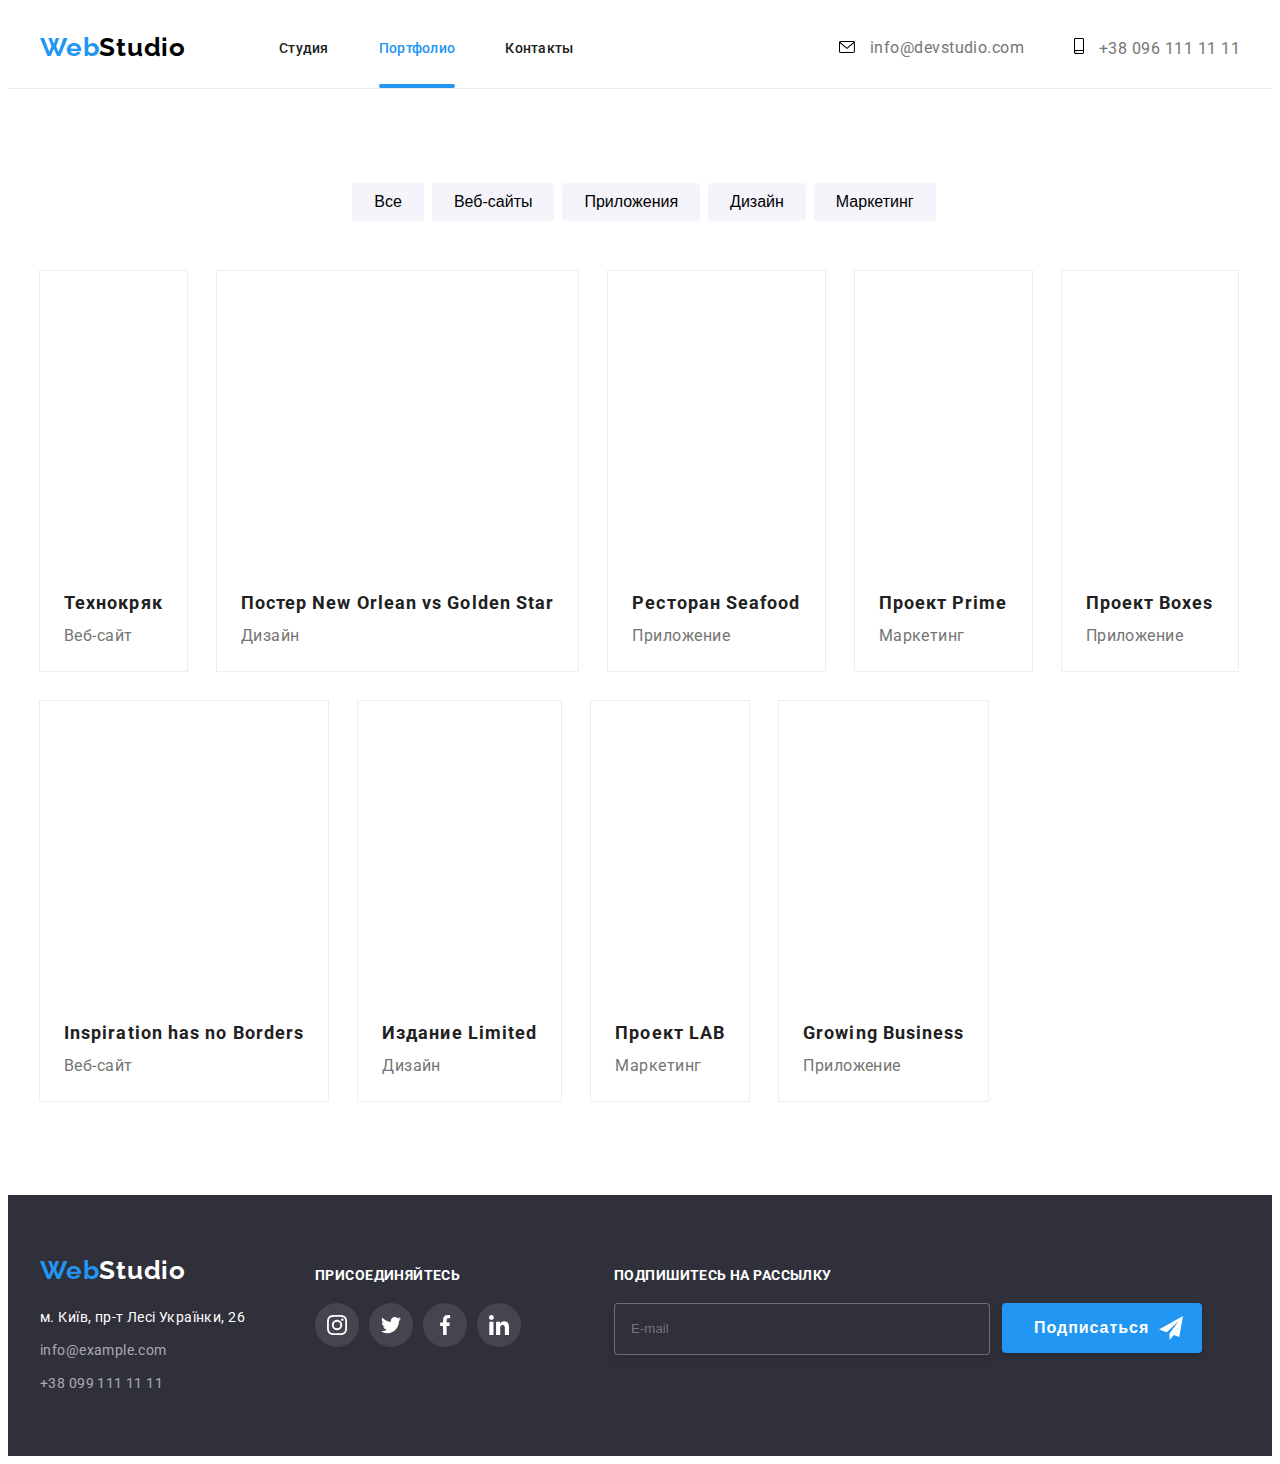
==== portfolio.html @ 78edf078 "1" ====
<!DOCTYPE html>
<html lang="ru">
  <head>
    <meta charset="UTF-8" />
 <meta name="viewport" content="width=device-width, initial-scale=1.0" />
    <title>Студия</title>
    <link rel="preconnect" href="https://fonts.googleapis.com" />
    <link rel="preconnect" href="https://fonts.gstatic.com" crossorigin />
    <link
      href="https://fonts.googleapis.com/css2?family=Raleway:wght@700&family=Roboto:wght@400;500;700;900&display=swap"
      rel="stylesheet"
    />
    <link
      rel="stylesheet"
      href="https://cdnjs.cloudflare.com/ajax/libs/modern-normalize/1.1.0/modern-normalize.min.css"
      integrity="sha512-wpPYUAdjBVSE4KJnH1VR1HeZfpl1ub8YT/NKx4PuQ5NmX2tKuGu6U/JRp5y+Y8XG2tV+wKQpNHVUX03MfMFn9Q=="
      crossorigin="anonymous"
      referrerpolicy="no-referrer"
    />    <link rel="stylesheet" href="./css/main.min.css" />

    <link rel="stylesheet" href="./css/styles.css" />
  </head>
  <body>
        <!--Header-->
    <header class="header">
      <div class="header__container container">
        <a class="logo logo--header" href="./index.html"
          >Web<span class="logo--dark">Studio</span></a
        >
        <nav>
          <ul class="nav">
            <li class="nav__item">
              <a class="nav__link " href="./index.html">Студия</a>
            </li>
            <li class="nav__item">
              <a class="nav__link current" href="./portfolio.html">Портфолио</a>
            </li>
            <li class="nav__item">
              <a class="nav__link" href="./practice.html">Контакты</a>
            </li>
          </ul>
        </nav>
        <ul class="auth auth--left-margin">
          <li class="auth__item">
            <a class="auth__link" href="mailto:info@devstudio.com">
              <svg class="auth__icon-envelope">
                <use href="./img/sprite.svg#icon-envelope"></use>
              </svg>
              info@devstudio.com</a
            >
          </li>
          <li class="auth__item">
            <a class="auth__link" href="tel:+380961111111">
              <svg class="auth__icon-smartphone">
                <use href="./img/sprite.svg#icon-smartphone"></use>
              </svg>
              +38 096 111 11 11</a
            >
          </li>
        </ul>
      </div>
    </header>
    <main>

    <!--Portfolio-->
    <main>
      <section class="portfolio">
        <h1 class="visualy-hidden">Portfolio</h1>
        <div class="container">
          <ul class="small-btn__list ">
            <li class="portfolio-btn-item"><button class="btn">Все</button></li>
            <li class="portfolio-btn-item"><button class="btn">Веб-сайты</button></li>
            <li class="portfolio-btn-item"><button class="btn">Приложения</button></li>
            <li class="portfolio-btn-item"><button class="btn">Дизайн</button></li>
            <li class="portfolio-btn-item"><button class="btn">Маркетинг</button></li>
          </ul>
          <ul class="product-cards__list">
            <li class="product-card">
              <a href="" class="portfolio-link link">
                <div class="img-box">
                  <img src="./img/portfolio/1.jpg" alt="" class="card-img" />
                  <p class="slider-text">
                    Ресурс предлагает комплексные предложения с разным уровнем функционала и
                    сервисов. Все это позволит посетителю получить исчерпывающие сведения о компании
                    или частном лице.
                  </p>
                </div>
                <div class="item-desc-field">
                  <h2 class="card-title">Технокряк</h2>
                  <p class="card-descr">Веб-сайт</p>
                </div></a
              >
            </li>
            <li class="product-card">
              <a href="" class="portfolio-link link">
                <div class="img-box">
                  <img src="./img/portfolio/2.jpg" alt="" class="card-img" />
                  <p class="slider-text">
                    Ресурс предлагает комплексные предложения с разным уровнем функционала и
                    сервисов. Все это позволит посетителю получить исчерпывающие сведения о компании
                    или частном лице.
                  </p>
                </div>
                <div class="item-desc-field">
                  <h2 class="card-title">Постер New Orlean vs Golden Star</h2>
                  <p class="card-descr">Дизайн</p>
                </div></a
              >
            </li>
            <li class="product-card">
              <a href="" class="portfolio-link link">
                <div class="img-box">
                  <img src="./img/portfolio/3.jpg" alt="" class="card-img" />
                  <p class="slider-text">
                    Ресурс предлагает комплексные предложения с разным уровнем функционала и
                    сервисов. Все это позволит посетителю получить исчерпывающие сведения о компании
                    или частном лице.
                  </p>
                </div>
                <div class="item-desc-field">
                  <h2 class="card-title">Ресторан Seafood</h2>
                  <p class="card-descr">Приложение</p>
                </div></a
              >
            </li>
            <li class="product-card">
              <a href="" class="portfolio-link link">
                <div class="img-box">
                  <img src="./img/portfolio/4.jpg" alt="" class="card-img" />
                  <p class="slider-text">
                    Ресурс предлагает комплексные предложения с разным уровнем функционала и
                    сервисов. Все это позволит посетителю получить исчерпывающие сведения о компании
                    или частном лице.
                  </p>
                </div>
                <div class="item-desc-field">
                  <h2 class="card-title">Проект Prime</h2>
                  <p class="card-descr">Маркетинг</p>
                </div></a
              >
            </li>
            <li class="product-card">
              <a href="" class="portfolio-link link">
                <div class="img-box">
                  <img src="./img/portfolio/5.jpg" alt="" class="card-img" />
                  <p class="slider-text">
                    Ресурс предлагает комплексные предложения с разным уровнем функционала и
                    сервисов. Все это позволит посетителю получить исчерпывающие сведения о компании
                    или частном лице.
                  </p>
                </div>
                <div class="item-desc-field">
                  <h2 class="card-title">Проект Boxes</h2>
                  <p class="card-descr">Приложение</p>
                </div></a
              >
            </li>
            <li class="product-card">
              <a href="" class="portfolio-link link">
                <div class="img-box">
                  <img src="./img/portfolio/6.jpg" alt="" class="card-img" />
                  <p class="slider-text">
                    Ресурс предлагает комплексные предложения с разным уровнем функционала и
                    сервисов. Все это позволит посетителю получить исчерпывающие сведения о компании
                    или частном лице.
                  </p>
                </div>
                <div class="item-desc-field">
                  <h2 class="card-title">Inspiration has no Borders</h2>
                  <p class="card-descr">Веб-сайт</p>
                </div></a
              >
            </li>
            <li class="product-card">
              <a href="" class="portfolio-link link">
                <div class="img-box">
                  <img src="./img/portfolio/7.jpg" alt="" class="card-img" />
                  <p class="slider-text">
                    Ресурс предлагает комплексные предложения с разным уровнем функционала и
                    сервисов. Все это позволит посетителю получить исчерпывающие сведения о компании
                    или частном лице.
                  </p>
                </div>
                <div class="item-desc-field">
                  <h2 class="card-title">Издание Limited</h2>
                  <p class="card-descr">Дизайн</p>
                </div></a
              >
            </li>
            <li class="product-card">
              <a href="" class="portfolio-link link">
                <div class="img-box">
                  <img src="./img/portfolio/8.jpg" alt="" class="card-img" />
                  <p class="slider-text">
                    Ресурс предлагает комплексные предложения с разным уровнем функционала и
                    сервисов. Все это позволит посетителю получить исчерпывающие сведения о компании
                    или частном лице.
                  </p>
                </div>
                <div class="item-desc-field">
                  <h2 class="card-title">Проект LAB</h2>
                  <p class="card-descr">Маркетинг</p>
                </div></a
              >
            </li>
            <li class="product-card">
              <a href="" class="portfolio-link link">
                <div class="img-box">
                  <img src="./img/portfolio/9.jpg" alt="" class="card-img" />
                  <p class="slider-text">
                    Ресурс предлагает комплексные предложения с разным уровнем функционала и
                    сервисов. Все это позволит посетителю получить исчерпывающие сведения о компании
                    или частном лице.
                  </p>
                </div>
                <div class="item-desc-field">
                  <h2 class="card-title">Growing Business</h2>
                  <p class="card-descr">Приложение</p>
                </div></a
              >
            </li>
          </ul>
        </div>
      </section>
    </main>
          <!--Footer-->
    <footer class="section-footer">

      <div class="container footer-container">
        <div class="footer-navi">
          <a class="logo" href="./index.html">Web<span class="logo-white">Studio</span></a>
          <address class="address">
            <ul class="address__list">
              <li class="address__item item--color-white">
                <a
                  href="https://www.google.com/maps/place/%D0%B1%D1%83%D0%BB.+%D0%9B%D0%B5%D1%81%D0%B8+%D0%A3%D0%BA%D1%80%D0%B0%D0%B8%D0%BD%D0%BA%D0%B8,+26,+%D0%9A%D0%B8%D0%B5%D0%B2,+02000/@50.4265841,30.5361971,17z/data=!3m1!4b1!4m5!3m4!1s0x40d4cf0e033ecbe9:0x57a4dffefec77da0!8m2!3d50.4265807!4d30.5383858?hl=ru"
                  target="_blank"
                  rel="noopener noreferrer"
                  >м. Київ, пр-т Лесі Українки, 26</a
                >
              </li>
              <li class="address__item">
                <a class="address__link" href="mailto:info@example.com">info@example.com</a>
              </li>
              <li class="address__item">
                <a class="address__link" href="tel:+380991111111">+38 099 111 11 11</a>
              </li>
            </ul>
          </address>
        </div>
        <div class="footer-social">
          <h2 class="footer__title">Присоединяйтесь</h2>
          <ul class="footer-social__list">
            <li class="footer-social__item">
              <a href="" class="footer-social__link">
                <svg class="footer-icon instagram" width="20px" height="20px">
                  <use href="./img/sprite.svg#icon-instagram"></use>
                </svg>
              </a>
            </li>
            <li class="footer-social__item">
              <a href="" class="footer-social__link">
                <svg class="footer-icon twitter" width="20" height="20">
                  <use href="./img/sprite.svg#icon-twitter"></use>
                </svg>
              </a>
            </li>
            <li class="footer-social__item">
              <a href="" class="footer-social__link">
                <svg class="footer-icon facebook" width="20" height="20">
                  <use href="./img/sprite.svg#icon-facebook"></use>
                </svg>
              </a>
            </li>
            <li class="footer-social__item">
              <a href="" class="footer-social__link">
                <svg class="footer-icon linkedin" width="20" height="20">
                  <use href="./img/sprite.svg#icon-linkedin"></use>
                </svg>
              </a>
            </li>
          </ul>
        </div>
        <div class="footer-subscribe">
          <h2 class="footer__title">Подпишитесь на рассылку</h2>
          <div class="subscribe-box">
            <input class="footer__input" type="email" id="footer-input" placeholder="E-mail" />
            <button class="btn--big" type="submit">
              Подписаться
              <svg class="icon-subscribe"><use href="./img/sprite.svg#icon-send"></use></svg>
            </button>
          </div>
        </div>
      </div>
    </footer>

  </body>
</html>
---- css/main.min.css ----
:root{--middl-bg-color: #f5f4fa;--dark-bg-color: #2f303a;--main-txt-color: #757575;--second-tex-color: #212121;--accent-color: #2196f3;--transition-change: 250ms cubic-bezier(0.4, 0, 0.2, 1)}body{font-family:"Roboto",sans-serif;color:var(--main-txt-color);letter-spacing:.03em;background-color:#fff}img{display:block}section{padding-top:60px;padding-bottom:60px}@media screen and (min-width: 1200px){section{padding-top:94px;padding-bottom:94px}}.container{margin-right:auto;margin-left:auto;width:100%}@media screen and (min-width: 480px){.container{width:450px}}@media screen and (min-width: 768px){.container{width:738px}}@media screen and (min-width: 1200px){.container{width:1200px}}ul{padding-left:0;margin-bottom:0;margin-top:0;list-style-type:none}a{text-decoration-line:none;color:inherit;transition:color var(--transition-change)}.current{color:var(--accent-color)}.title{color:var(--second-tex-color);margin:0 auto;text-align:center;font-weight:700;font-size:36px;line-height:1.1666666667;letter-spacing:.03em}.visualy-hidden{position:absolute;width:1px;height:1px;margin:-1px;border:0;padding:0;white-space:nowrap;clip-path:inset(100%);clip:rect(0);overflow:hidden}.section-title{margin-bottom:50px}.section-gray-color{background-color:var(--middl-bg-color)}.header{border-bottom:1px solid #ececec}.header__container{display:flex}@media screen and (max-width: 768px){.header__container{padding-top:16px;padding-bottom:16px}}@media screen and (min-width: 1200px){.header__container{align-items:center;padding-top:24px;padding-bottom:25px}}.logo{font-family:"Raleway",sans-serif;font-weight:700;font-size:26px;line-height:1.1923076923;letter-spacing:.03em;color:var(--accent-color)}@media screen and (min-width: 768px){.logo--header{margin-right:93px}}.logo--dark{color:#000}.logo-white{display:inline-block;color:#fff;margin-bottom:20px}@media screen and (max-width: 768px){.nav{display:none}}@media screen and (min-width: 768px){.nav{display:flex}}.nav__item{font-weight:500;font-size:14px;line-height:16px;letter-spacing:.02em;color:var(--second-tex-color)}.nav__item:not(:last-child){margin-right:50px}.nav__link{position:relative}.nav__link:hover,.nav__link:focus{color:var(--accent-color)}.nav__link::after{position:absolute;bottom:-32px;left:0;content:"";width:100%;height:4px;background-color:var(--accent-color);display:block;border-radius:2px;transform:scaleX(0);transition:transform var(--transition-change)}.nav__link.current::after{transform:scaleX(100%)}.auth{margin-left:auto}@media screen and (max-width: 768px){.auth{display:none}}@media screen and (min-width: 768px){.auth{display:flex}}.auth__item:not(:last-child){margin-right:50px}.auth__link:hover,.auth__link:focus{color:var(--accent-color)}.auth__icon-envelope{width:16px;height:12px;margin-right:10px;transition:fill var(--transition-change)}.auth__link:hover .auth__icon-envelope,.auth__link:focus .auth__icon-envelope,.auth__link:hover .auth__icon-smartphone,.auth__link:focus .auth__icon-smartphone{fill:var(--accent-color)}.auth__icon-smartphone{width:10px;height:16px;margin-right:10px;transition:fill var(--transition-change)}.hero-section{background-color:var(--dark-bg-color);text-align:center;padding:118px 0;background-position:center;background-size:cover;max-width:100%;background-repeat:no-repeat;background-image:linear-gradient(rgba(47, 48, 58, 0.4), rgba(47, 48, 58, 0.4)),url(../img/header-bg-mobile.jpg)}@media(min-device-pixel-ratio: 2),(min-resolution: 192dpi),(min-resolution: 2dppx){.hero-section{background-image:linear-gradient(rgba(47, 48, 58, 0.4), rgba(47, 48, 58, 0.4)),url(../img/header-bg-mobile-2x.jpg)}}@media screen and (min-width: 768px){.hero-section{background-image:linear-gradient(rgba(47, 48, 58, 0.4), rgba(47, 48, 58, 0.4)),url(../img/header-bg-tablet.jpg)}}@media screen and (min-width: 768px)and (min-device-pixel-ratio: 2),screen and (min-width: 768px)and (min-resolution: 192dpi),screen and (min-width: 768px)and (min-resolution: 2dppx){.hero-section{background-image:linear-gradient(rgba(47, 48, 58, 0.4), rgba(47, 48, 58, 0.4)),url(../img/header-bg-tablet-2x.jpg)}}@media screen and (min-width: 1200px){.hero-section{background-image:linear-gradient(rgba(47, 48, 58, 0.4), rgba(47, 48, 58, 0.4)),url(../img/bgr.jpg);padding:200px 0}}.hero__title{font-weight:900;font-size:26px;line-height:1.62;letter-spacing:.06em;text-transform:uppercase;color:#fff;margin-bottom:30px}@media screen and (min-width: 1200px){.hero__title{font-size:44px;line-height:1.36}}.servises{display:none}@media screen and (min-width: 1200px){.servises{display:contents}}.btn--big{color:#fff;box-shadow:0px 4px 4px rgba(0,0,0,.15);border-radius:4px;border:none;background-color:var(--accent-color);padding:10px 32px;border-color:var(--accent-color);min-width:200px;height:50px;font-weight:700;font-size:16px;line-height:1.88;letter-spacing:.06em;cursor:pointer}.btn{font-weight:500;font-size:16px;line-height:1.625;border-radius:4px;padding:6px 22px;background:#f5f4fa;border-style:none;transition:background-color var(--transition-change),box-shadow var(--transition-change)}.btn:hover,.btn:focus{color:#fff;background-color:var(--accent-color);box-shadow:0px 3px 1px rgba(0,0,0,.1),0px 1px 2px rgba(0,0,0,.08),0px 2px 2px rgba(0,0,0,.12)}@media screen and (max-width: 767px){.menu-btn{width:40px;height:40px;display:flex;align-items:center;justify-content:center;background-color:rgba(0,0,0,0);border:none;padding:0;margin:0;margin-left:auto}}@media screen and (min-width: 768px){.menu-btn{display:none}}.noactive-card-list{display:flex;justify-content:center;gap:30px}@media screen and (max-width: 767px){.noactive-card-list{flex-direction:column}}@media screen and (min-width: 768px){.noactive-card-list{flex-wrap:wrap}}@media screen and (min-width: 768px){.noactive-card-list__item{flex-basis:calc((100% - 60px)/2)}}@media screen and (min-width: 1200px){.noactive-card-list__item{flex-basis:calc((100% - 120px)/4)}}.noactive-card-list__name{font-weight:700;font-size:14px;line-height:1.1428571429;letter-spacing:.03em;text-transform:uppercase;color:var(--second-tex-color);margin:0 0 10px 0}@media screen and (max-width: 768px){.noactive-card-list__name{text-align:center}}.noactive-card-list__descr{font-size:14px;line-height:1.71;letter-spacing:.03em;margin:0}.noactive-card-list__block{display:flex;overflow:visible;height:120px;margin-bottom:30px;justify-content:center;align-items:center;border-radius:4px;background-color:var(--middl-bg-color)}.noactive-card-list__icon{height:70px;width:70px}@media screen and (min-width: 1200px){.feauters-section{padding-bottom:0}}.subscribe-box{display:flex}.footer-subscribe .btn--big{display:flex;align-items:center;width:200px}.footer__input{width:358px;height:50px;border:1px solid rgba(255,255,255,.3);filter:drop-shadow(0px 4px 4px rgba(0, 0, 0, 0.15));border-radius:4px;border:1px solid rgba(255,255,255,.3);filter:drop-shadow(0px 4px 4px rgba(0, 0, 0, 0.15));padding:0 0 0 16px;margin-right:12px;background-color:var(--dark-bg-color);color:#fff}.icon-subscribe{width:24px;height:24px;fill:#fff;margin-left:10px;flex-shrink:0}@media screen and (min-width: 480px){.colored-card-list{display:block}}@media screen and (min-width: 1200px){.colored-card-list{display:flex;justify-content:space-around}}.colored-card__item{position:relative}.colored-card__layout{position:absolute;left:0;bottom:0;opacity:1;display:flex;justify-content:center;align-items:center;background-color:rgba(47,48,58,.8);width:100%;height:70px}.layout__title{font-weight:700;font-size:14px;line-height:1.1428571429;text-align:center;letter-spacing:.03em;text-transform:uppercase;color:#fff}.person-list{display:flex;flex-direction:column;align-items:center;gap:30px}.person-card{flex-basis:100%;box-shadow:0px 1px 3px rgba(0,0,0,.12),0px 1px 1px rgba(0,0,0,.14),0px 2px 1px rgba(0,0,0,.2);border-radius:0px 0px 4px 4px}.person-card__desc{padding-top:30px;padding-bottom:30px;background-color:#fff}.person-card__name{font-weight:500;font-size:16px;line-height:1.1875;letter-spacing:.03em;margin-bottom:10px}.person-card__text{font-size:16px;line-height:1.1875;text-align:center}.social-list{display:flex;padding:0 32px;gap:10px}.social-link{width:44px;height:44px;display:flex;border-radius:50%;justify-content:center;align-items:center;fill:#afb1b8;transition:background-color var(--transition-change),fill var(--transition-change)}.social-link:hover,.social-link:focus{background-color:var(--accent-color);fill:#fff}.smal-pic__list{display:flex;gap:30px}.smal-pic__item{display:flex;justify-content:center;align-items:center}.smal-pic__link{width:170px;height:92px;border:1px solid #afb1b8;border-radius:4px;display:flex;justify-content:center;align-items:center}.smal-pic__link:hover,.smal-pic__link:focus{border:1px solid var(--accent-color)}.smal-pic__icon{fill:#afb1b8;transition:fill var(--transition-change)}.smal-pic__link:hover .smal-pic__icon,.smal-pic__link:focus .smal-pic__icon{fill:var(--accent-color)}.section-footer{background-color:var(--dark-bg-color);padding-top:60px;padding-bottom:60px}.item--color-white{color:#fff}.footer-container{display:flex}.footer-navi{padding-right:70px}.footer-social{margin-right:93px}.footer__title{font-weight:700;font-size:14px;line-height:1.1428571429;letter-spacing:.03em;text-transform:uppercase;color:#fff;margin-bottom:20px}.footer-icon{fill:#fff}.address{font-style:normal;font-size:14px;line-height:1.71;letter-spacing:.03em;color:rgba(255,255,255,.6)}.address__item:not(:last-child){margin-bottom:9px}.footer-social__list{display:flex;gap:10px}.footer-social__link{width:44px;height:44px;background-color:rgba(255,255,255,.1);display:flex;justify-content:center;align-items:center;border-radius:50%;transition:background-color var(--transition-change)}.footer-social__link:hover,.footer-social__link:focus{background-color:var(--accent-color)}.modal-thmb{position:fixed;top:0;left:0;width:100%;height:100%;background-color:rgba(0,0,0,.2);opacity:1;transition:opacity var(--transition-change)}.modal-thmb.is-hidden{opacity:0;pointer-events:none}.form{position:absolute;top:50%;left:50%;transform:translate(-50%, -50%);transition:transform var(--transition-change);min-height:581px;width:528px;background-color:#fff;padding:40px;text-align:center}.input-thumb{position:relative;margin-bottom:28px}.form>p{font-weight:700;font-size:20px;line-height:1.15;text-align:center;letter-spacing:.03em;color:var(--second-tex-color);margin:0 0 30px 0}.modal-input{height:40px;width:100%;padding-left:42px;border:1px solid rgba(33,33,33,.2);border-radius:4px;transition:border var(--transition-change);outline:none}.modal-input:hover,.modal-input:focus{border:1px solid var(--accent-color)}.modal-input:hover+.icon-name,.modal-input:focus+.icon-name,.modal-input:hover+.icon-phone,.modal-input:focus+.icon-phone,.modal-input:hover+.icon-mail,.modal-input:focus+.icon-mail{fill:var(--accent-color)}.modal-label{position:absolute;left:0px;top:-4px;transform:translateY(-100%);font-size:12px;line-height:1.1666666667;letter-spacing:.01em}.icon-modal{position:absolute;left:15px;bottom:50%;transform:translateY(50%);width:13px;height:13px;transition:fill var(--transition-change)}textarea{resize:none;width:100%;border:1px solid rgba(33,33,33,.2);border-radius:4px;padding:12px 16px;outline:none}textarea:hover,textarea:focus{border:1px solid var(--accent-color)}textarea::placeholder{font-size:14px;line-height:1.1428571429;letter-spacing:.01em;color:rgba(117,117,117,.5)}.modal-checkbox:checked+.policy-text .checkbox-swich{background-color:var(--accent-color)}.modal-checkbox:hover+.policy-text .checkbox-swich{border:1 solid #000}.policy-text{display:inline-flex;align-items:center;justify-content:center;font-size:14px;line-height:1.71;letter-spacing:.03em;color:#757575;margin-bottom:30px}.policy-link{display:inline-block;font-size:14px;line-height:1.71;letter-spacing:.03em;margin-left:3px;color:#757575;color:#2196f3;text-decoration-line:underline}.checkbox-swich{display:flex;align-items:center;justify-content:center;width:16px;height:15px;background:rgba(0,0,0,0);border:2px solid #000;border-radius:2px;margin-right:8px}.modal-checkbox:checked+.policy-text .checkbox-swich{border-color:var(--accent-color)}.check-box-icon{width:16px;height:15px;fill:#fff;flex-shrink:0}.button-close{position:absolute;right:8px;top:8px;width:30px;height:30px;border-radius:50%;border:1px solid rgba(0,0,0,.1);background-color:#fff}.button-close:hover{cursor:pointer}.icon-close{position:absolute;top:center;left:center;transform:translate(-50%, -50%);transition:fill var(--transition-change);width:11px;height:11px;pointer-events:none;fill:current}.button-close:hover .icon-close,.button-close:focus .icon-close{fill:var(--accent-color)}.small-btn__list{display:flex;justify-content:center;margin-bottom:50px}.portfolio-btn-item:nth-child(-n+5){margin-left:8px}.product-cards__list{display:flex;flex-wrap:wrap;gap:30px}.product-card{flex-basis:calc(100% - 60px)/3;outline:1px solid #eee;transition:box-shadow var(--transition-change)}.product-card:hover,.product-card:focus{box-shadow:0px 1px 1px rgba(0,0,0,.12),0px 4px 4px rgba(0,0,0,.06),1px 4px 6px rgba(0,0,0,.16)}.product-card .slider-text{transition:transform var(--transition-change)}.portfolio-link:hover .slider-text,.portfolio-link:focus .slider-text{transform:translateY(-100%)}.img-box{position:relative;height:294px;overflow:hidden}.slider-text{position:absolute;top:100%;left:0;background-color:rgba(33,150,243,.9);margin:0;padding:63px 24px 63px 24px;font-size:18px;line-height:1.56;letter-spacing:.03em;color:#fff}.item-desc-field{padding:20px 24px}.card-title{font-weight:700;font-size:18px;line-height:2;letter-spacing:.06em;color:var(--second-tex-color);margin:0}.card-descr{font-size:16px;line-height:1.88;margin:0}/*# sourceMappingURL=main.min.css.map */
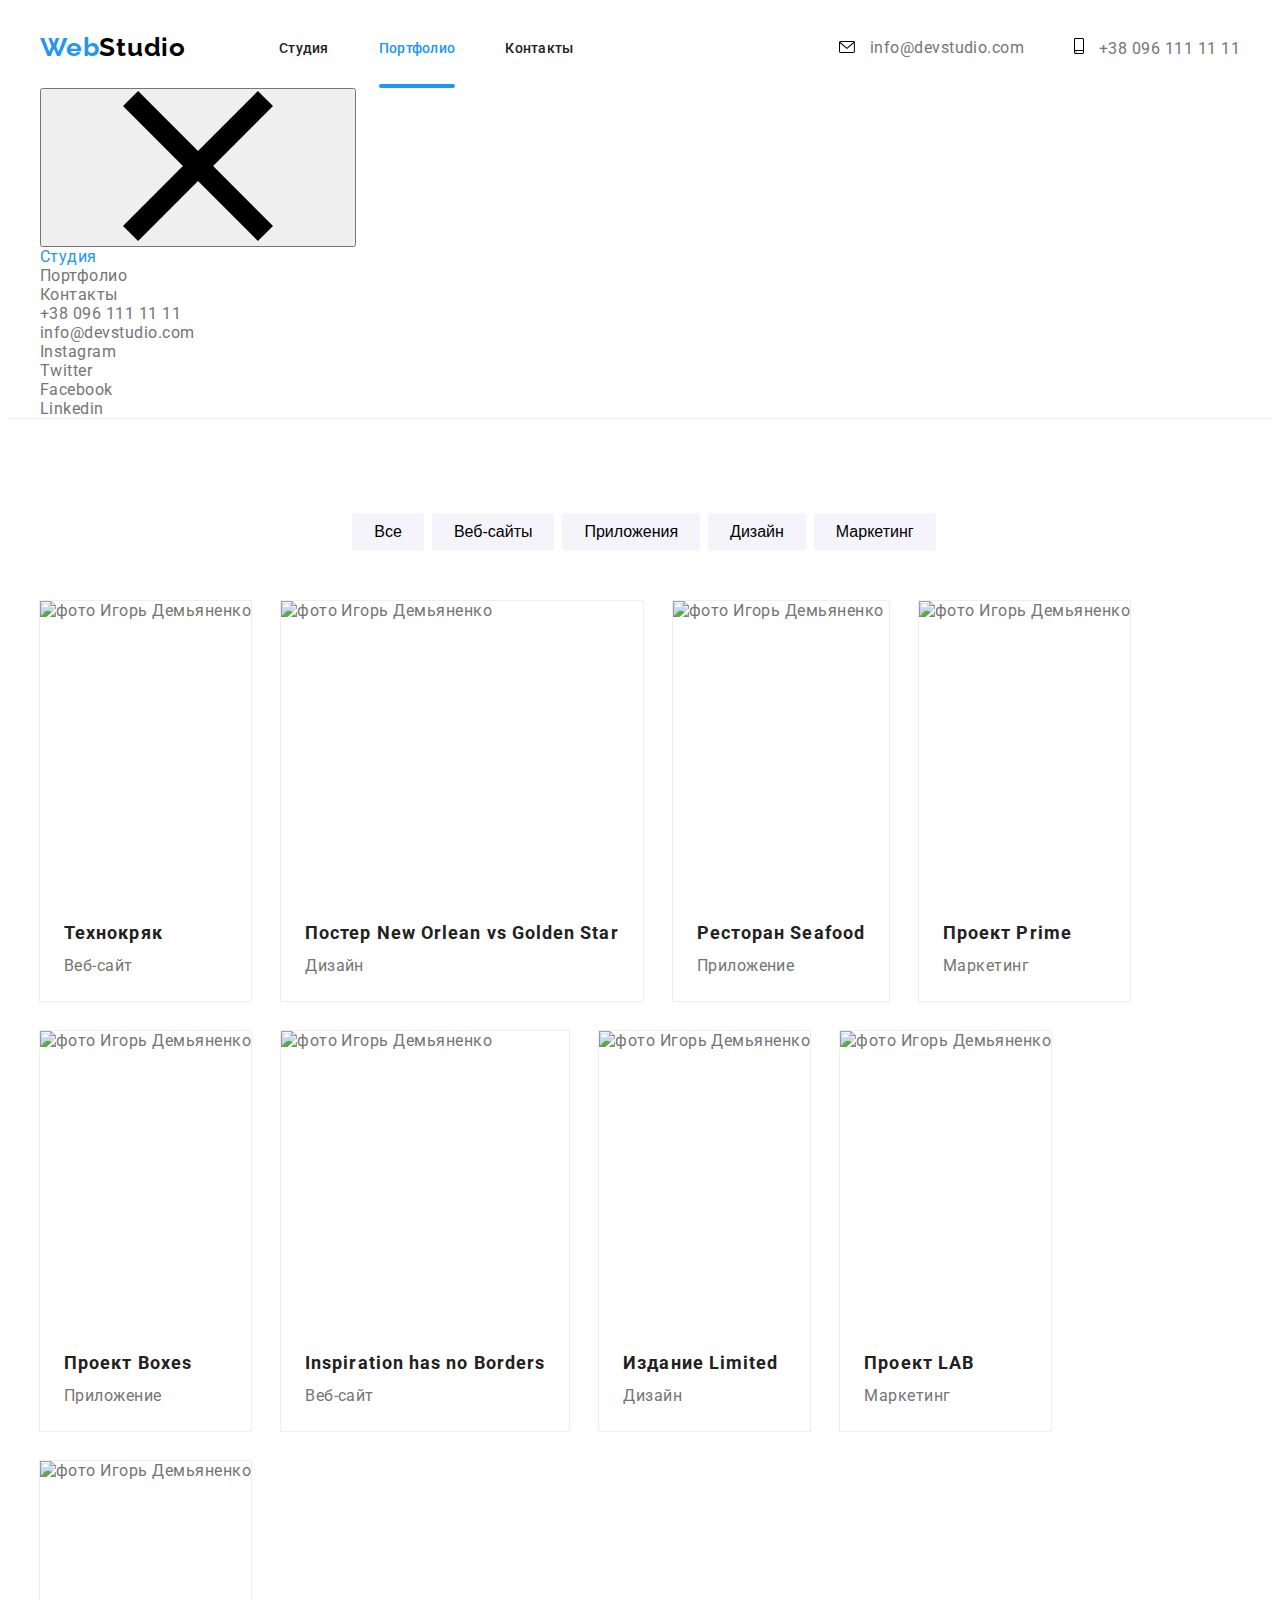
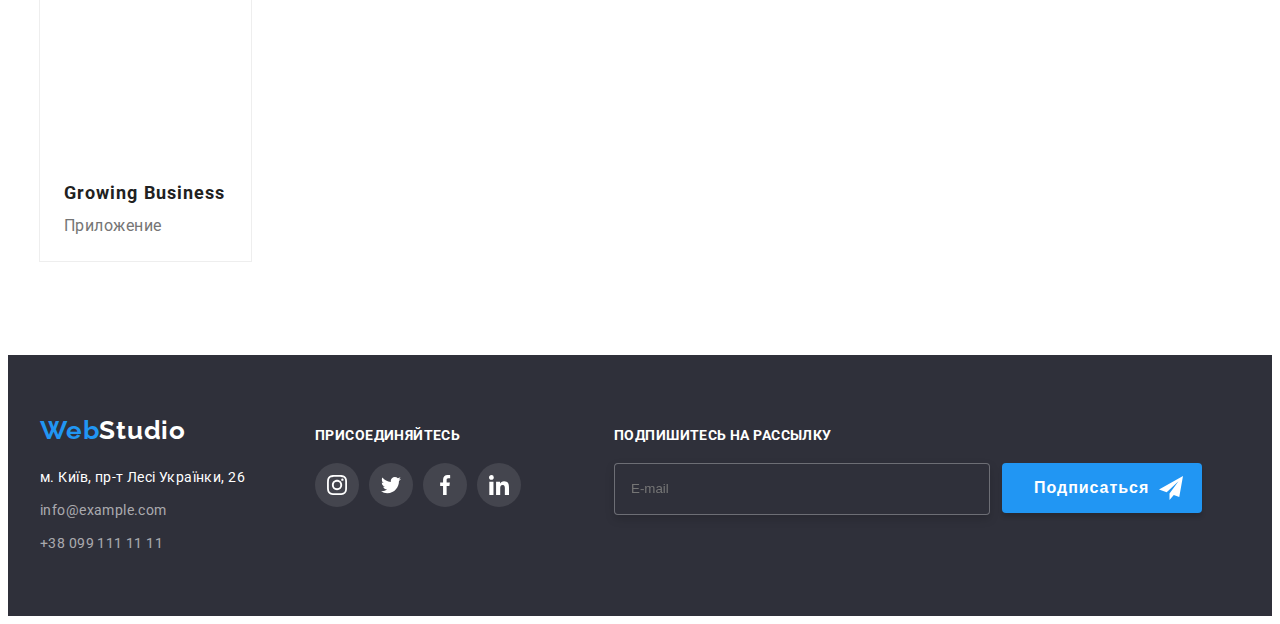
==== commit 42c01698: "13" ====
--- a/portfolio.html
+++ b/portfolio.html
@@ -58,6 +58,51 @@
             >
           </li>
         </ul>
+
+        <button class="menu-btn" type="button">
+          <svg class="menu-icon" width="24" height="24">
+            <use href="./img/sprite.svg#icon-menu"></use>
+          </svg>
+        </button>
+      </div>
+      <!-- Mobile menu -->
+
+      <div class="menu-mobile container is-closed">
+        <button class="mobile-menu-btn-close">
+          <svg class="menu-mobile-icon-close">
+            <use href="./img/sprite.svg#icon-close"></use>
+          </svg>
+        </button>
+
+        <nav>
+          <ul class="nav-mobile">
+            <li class="nav-mobile__item">
+              <a class="nav-mobile__link current" href="./index.html">Студия</a>
+            </li>
+            <li class="nav-mobile__item">
+              <a class="nav-mobile__link" href="./portfolio.html">Портфолио</a>
+            </li>
+            <li class="nav-mobile__item">
+              <a class="nav-mobile__link" href="./practice.html">Контакты</a>
+            </li>
+          </ul>
+        </nav>
+        <div class="bottom-nav">
+          <ul class="mobile-menu__auth">
+            <li class="mobile-menu__auth-item mobile-menu__phone">
+              <a class="" href="tel:+380961111111"> +38 096 111 11 11</a>
+            </li>
+            <li class="mobile-menu__auth-item mobile-menu__mail">
+              <a class="" href="mailto:info@devstudio.com">info@devstudio.com</a>
+            </li>
+          </ul>
+          <ul class="socials-mobile">
+            <li><a href="" class="socials-mobile__link">Instagram</a></li>
+            <li><a href="" class="socials-mobile__link"></a>Twitter</li>
+            <li><a href="" class="socials-mobile__link"></a>Facebook</li>
+            <li><a href="" class="socials-mobile__link"></a>Linkedin</li>
+          </ul>
+        </div>
       </div>
     </header>
     <main>
@@ -78,8 +123,30 @@
             <li class="product-card">
               <a href="" class="portfolio-link link">
                 <div class="img-box">
-                  <img src="./img/portfolio/1.jpg" alt="" class="card-img" />
-                  <p class="slider-text">
+ <picture>
+                <source
+                  srcset="./img/portfolio/portfolio-one-370.jpg 1x, 
+                  ./img/portfolio/portfolio-one-370@2x.jpg 2x"
+                  media="(min-width:1200px)"
+                />
+                <source
+                  srcset="./img/portfolio/portfolio-one-354.jpg 1x, 
+                  ./img/portfolio/portfolio-one-354@2x.jpg 2x"
+                  media="(min-width:768px)"
+                />
+                <source
+                  srcset="./img/portfolio/portfolio-one-450.jpg 1x, 
+                  ./img/portfolio/portfolio-one-450@2x.jpg 2x"
+                  media="(min-width:320px)"
+                />
+
+                <img
+                  class="person-card__img"
+                  src="./img/team-two-354.jpg"
+                  alt="фото Игорь Демьяненко"
+                  width="100%"
+                />
+              </picture>                  <p class="slider-text">
                     Ресурс предлагает комплексные предложения с разным уровнем функционала и
                     сервисов. Все это позволит посетителю получить исчерпывающие сведения о компании
                     или частном лице.
@@ -94,8 +161,30 @@
             <li class="product-card">
               <a href="" class="portfolio-link link">
                 <div class="img-box">
-                  <img src="./img/portfolio/2.jpg" alt="" class="card-img" />
-                  <p class="slider-text">
+  <picture>
+                <source
+                  srcset="./img/portfolio/portfolio-two-370.jpg 1x, 
+                  ./img/portfolio/portfolio-two-370@2x.jpg 2x"
+                  media="(min-width:1200px)"
+                />
+                <source
+                  srcset="./img/portfolio/portfolio-two-354.jpg 1x, 
+                  ./img/portfolio/portfolio-two-354@2x.jpg 2x"
+                  media="(min-width:768px)"
+                />
+                <source
+                  srcset="./img/portfolio/portfolio-two-450.jpg 1x, 
+                  ./img/portfolio/portfolio-two-450@2x.jpg 2x"
+                  media="(min-width:320px)"
+                />
+
+                <img
+                  class="person-card__img"
+                  src="./img/team-two-354.jpg"
+                  alt="фото Игорь Демьяненко"
+                  width="100%"
+                />
+              </picture>                  <p class="slider-text">
                     Ресурс предлагает комплексные предложения с разным уровнем функционала и
                     сервисов. Все это позволит посетителю получить исчерпывающие сведения о компании
                     или частном лице.
@@ -110,8 +199,30 @@
             <li class="product-card">
               <a href="" class="portfolio-link link">
                 <div class="img-box">
-                  <img src="./img/portfolio/3.jpg" alt="" class="card-img" />
-                  <p class="slider-text">
+  <picture>
+                <source
+                  srcset="./img/portfolio/portfolio-three-370.jpg 1x, 
+                  ./img/portfolio/portfolio-three-370@2x.jpg 2x"
+                  media="(min-width:1200px)"
+                />
+                <source
+                  srcset="./img/portfolio/portfolio-three-354.jpg 1x, 
+                  ./img/portfolio/portfolio-three-354@2x.jpg 2x"
+                  media="(min-width:768px)"
+                />
+                <source
+                  srcset="./img/portfolio/portfolio-three-450.jpg 1x, 
+                  ./img/portfolio/portfolio-three-450@2x.jpg 2x"
+                  media="(min-width:320px)"
+                />
+
+                <img
+                  class="person-card__img"
+                  src="./img/team-two-354.jpg"
+                  alt="фото Игорь Демьяненко"
+                  width="100%"
+                />
+              </picture>                  <p class="slider-text">
                     Ресурс предлагает комплексные предложения с разным уровнем функционала и
                     сервисов. Все это позволит посетителю получить исчерпывающие сведения о компании
                     или частном лице.
@@ -126,8 +237,30 @@
             <li class="product-card">
               <a href="" class="portfolio-link link">
                 <div class="img-box">
-                  <img src="./img/portfolio/4.jpg" alt="" class="card-img" />
-                  <p class="slider-text">
+  <picture>
+                <source
+                  srcset="./img/portfolio/portfolio-four-370.jpg 1x, 
+                  ./img/portfolio/portfolio-four-370@2x.jpg 2x"
+                  media="(min-width:1200px)"
+                />
+                <source
+                  srcset="./img/portfolio/portfolio-four-354.jpg 1x, 
+                  ./img/portfolio/portfolio-four-354@2x.jpg 2x"
+                  media="(min-width:768px)"
+                />
+                <source
+                  srcset="./img/portfolio/portfolio-four-450.jpg 1x, 
+                  ./img/portfolio/portfolio-four-450@2x.jpg 2x"
+                  media="(min-width:320px)"
+                />
+
+                <img
+                  class="person-card__img"
+                  src="./img/team-two-354.jpg"
+                  alt="фото Игорь Демьяненко"
+                  width="100%"
+                />
+              </picture>                  <p class="slider-text">
                     Ресурс предлагает комплексные предложения с разным уровнем функционала и
                     сервисов. Все это позволит посетителю получить исчерпывающие сведения о компании
                     или частном лице.
@@ -142,8 +275,30 @@
             <li class="product-card">
               <a href="" class="portfolio-link link">
                 <div class="img-box">
-                  <img src="./img/portfolio/5.jpg" alt="" class="card-img" />
-                  <p class="slider-text">
+  <picture>
+                <source
+                  srcset="./img/portfolio/portfolio-five-370.jpg 1x, 
+                  ./img/portfolio/portfolio-five-370@2x.jpg 2x"
+                  media="(min-width:1200px)"
+                />
+                <source
+                  srcset="./img/portfolio/portfolio-five-354.jpg 1x, 
+                  ./img/portfolio/portfolio-five-354@2x.jpg 2x"
+                  media="(min-width:768px)"
+                />
+                <source
+                  srcset="./img/portfolio/portfolio-five-450.jpg 1x, 
+                  ./img/portfolio/portfolio-five-450@2x.jpg 2x"
+                  media="(min-width:320px)"
+                />
+
+                <img
+                  class="person-card__img"
+                  src="./img/team-two-354.jpg"
+                  alt="фото Игорь Демьяненко"
+                  width="100%"
+                />
+              </picture>                  <p class="slider-text">
                     Ресурс предлагает комплексные предложения с разным уровнем функционала и
                     сервисов. Все это позволит посетителю получить исчерпывающие сведения о компании
                     или частном лице.
@@ -158,8 +313,30 @@
             <li class="product-card">
               <a href="" class="portfolio-link link">
                 <div class="img-box">
-                  <img src="./img/portfolio/6.jpg" alt="" class="card-img" />
-                  <p class="slider-text">
+  <picture>
+                <source
+                  srcset="./img/portfolio/portfolio-six-370.jpg 1x, 
+                  ./img/portfolio/portfolio-six-370@2x.jpg 2x"
+                  media="(min-width:1200px)"
+                />
+                <source
+                  srcset="./img/portfolio/portfolio-six-354.jpg 1x, 
+                  ./img/portfolio/portfolio-six-354@2x.jpg 2x"
+                  media="(min-width:768px)"
+                />
+                <source
+                  srcset="./img/portfolio/portfolio-six-450.jpg 1x, 
+                  ./img/portfolio/portfolio-six-450@2x.jpg 2x"
+                  media="(min-width:320px)"
+                />
+
+                <img
+                  class="person-card__img"
+                  src="./img/team-two-354.jpg"
+                  alt="фото Игорь Демьяненко"
+                  width="100%"
+                />
+              </picture>                  <p class="slider-text">
                     Ресурс предлагает комплексные предложения с разным уровнем функционала и
                     сервисов. Все это позволит посетителю получить исчерпывающие сведения о компании
                     или частном лице.
@@ -174,8 +351,30 @@
             <li class="product-card">
               <a href="" class="portfolio-link link">
                 <div class="img-box">
-                  <img src="./img/portfolio/7.jpg" alt="" class="card-img" />
-                  <p class="slider-text">
+  <picture>
+                <source
+                  srcset="./img/portfolio/portfolio-seven-370.jpg 1x, 
+                  ./img/portfolio/portfolio-seven-370@2x.jpg 2x"
+                  media="(min-width:1200px)"
+                />
+                <source
+                  srcset="./img/portfolio/portfolio-seven-354.jpg 1x, 
+                  ./img/portfolio/portfolio-seven-354@2x.jpg 2x"
+                  media="(min-width:768px)"
+                />
+                <source
+                  srcset="./img/portfolio/portfolio-seven-450.jpg 1x, 
+                  ./img/portfolio/portfolio-seven-450@2x.jpg 2x"
+                  media="(min-width:320px)"
+                />
+
+                <img
+                  class="person-card__img"
+                  src="./img/team-two-354.jpg"
+                  alt="фото Игорь Демьяненко"
+                  width="100%"
+                />
+              </picture>                  <p class="slider-text">
                     Ресурс предлагает комплексные предложения с разным уровнем функционала и
                     сервисов. Все это позволит посетителю получить исчерпывающие сведения о компании
                     или частном лице.
@@ -190,8 +389,30 @@
             <li class="product-card">
               <a href="" class="portfolio-link link">
                 <div class="img-box">
-                  <img src="./img/portfolio/8.jpg" alt="" class="card-img" />
-                  <p class="slider-text">
+  <picture>
+                <source
+                  srcset="./img/portfolio/portfolio-eight-370.jpg 1x, 
+                  ./img/portfolio/portfolio-eight-370@2x.jpg 2x"
+                  media="(min-width:1200px)"
+                />
+                <source
+                  srcset="./img/portfolio/portfolio-eight-354.jpg 1x, 
+                  ./img/portfolio/portfolio-eight-354@2x.jpg 2x"
+                  media="(min-width:768px)"
+                />
+                <source
+                  srcset="./img/portfolio/portfolio-eight-450.jpg 1x, 
+                  ./img/portfolio/portfolio-eight-450@2x.jpg 2x"
+                  media="(min-width:320px)"
+                />
+
+                <img
+                  class="person-card__img"
+                  src="./img/team-two-354.jpg"
+                  alt="фото Игорь Демьяненко"
+                  width="100%"
+                />
+              </picture>                  <p class="slider-text">
                     Ресурс предлагает комплексные предложения с разным уровнем функционала и
                     сервисов. Все это позволит посетителю получить исчерпывающие сведения о компании
                     или частном лице.
@@ -206,8 +427,30 @@
             <li class="product-card">
               <a href="" class="portfolio-link link">
                 <div class="img-box">
-                  <img src="./img/portfolio/9.jpg" alt="" class="card-img" />
-                  <p class="slider-text">
+  <picture>
+                <source
+                  srcset="./img/portfolio/portfolio-nine-370.jpg 1x, 
+                  ./img/portfolio/portfolio-nine-370@2x.jpg 2x"
+                  media="(min-width:1200px)"
+                />
+                <source
+                  srcset="./img/portfolio/portfolio-nine-354.jpg 1x, 
+                  ./img/portfolio/portfolio-nine-354@2x.jpg 2x"
+                  media="(min-width:768px)"
+                />
+                <source
+                  srcset="./img/portfolio/portfolio-nine-450.jpg 1x, 
+                  ./img/portfolio/portfolio-nine-450@2x.jpg 2x"
+                  media="(min-width:320px)"
+                />
+
+                <img
+                  class="person-card__img"
+                  src="./img/team-two-354.jpg"
+                  alt="фото Игорь Демьяненко"
+                  width="100%"
+                />
+              </picture>                  <p class="slider-text">
                     Ресурс предлагает комплексные предложения с разным уровнем функционала и
                     сервисов. Все это позволит посетителю получить исчерпывающие сведения о компании
                     или частном лице.
@@ -293,6 +536,7 @@
         </div>
       </div>
     </footer>
+        <script src="./js/menu.js"></script>
 
   </body>
 </html>
